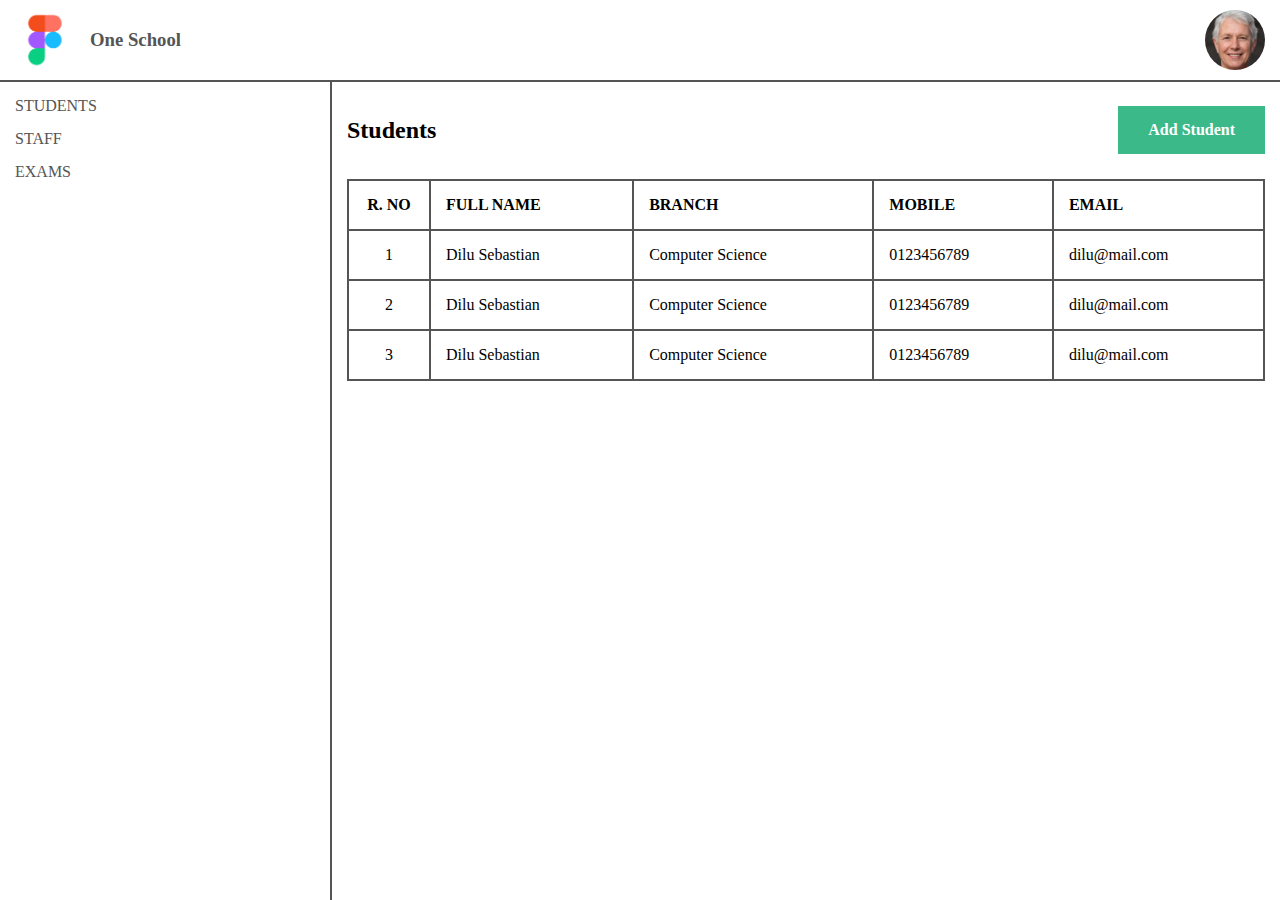
==== Task5/index.html @ 1674e7c6 "added Task 5 initial part" ====
<!DOCTYPE html>
<html lang="en">
  <head>
    <meta charset="UTF-8" />
    <meta name="viewport" content="width=device-width, initial-scale=1.0" />
    <link rel="stylesheet" href="css/style.css" />
    <title>Task-5</title>
  </head>
  <body>
    <div class="navbar">
      <div class="logo-container">
        <img src="images/logo.png" alt="logo" />
        <h3>One School</h3>
      </div>
      <div class="profile-container">
        <img src="images/profile.jpg" alt="profile" />
      </div>
    </div>
    <div class="container">
      <div class="sidebar">
        <nav>
          <a href="#">Students</a>
          <a href="#"> Staff</a>
          <a href="#"> Exams</a>
        </nav>
      </div>
      <div class="content">
        <div class="heading">
          <h2>Students</h2>
          <a href="#" class="link-btn">Add Student</a>
        </div>
        <div class="table-container">
          <table>
            <tr>
              <th>R. No</th>
              <th>Full Name</th>
              <th>Branch</th>
              <th>Mobile</th>
              <th>Email</th>
            </tr>
            <tr>
              <td>1</td>
              <td>Dilu Sebastian</td>
              <td>Computer Science</td>
              <td>0123456789</td>
              <td>dilu@mail.com</td>
            </tr>
            <tr>
              <td>2</td>
              <td>Dilu Sebastian</td>
              <td>Computer Science</td>
              <td>0123456789</td>
              <td>dilu@mail.com</td>
            </tr>
            <tr>
              <td>3</td>
              <td>Dilu Sebastian</td>
              <td>Computer Science</td>
              <td>0123456789</td>
              <td>dilu@mail.com</td>
            </tr>
          </table>
        </div>
      </div>
    </div>
  </body>
</html>
---- Task5/css/style.css ----
body {
  margin: 0 auto;
}
.navbar {
  height: 80px;
  border-bottom: 2px solid #555;
  display: flex;
  align-items: center;
  justify-content: space-between;
}
.logo-container,
.profile-container {
  width: auto;
  display: flex;
  align-items: center;
}
.logo-container h3 {
  display: inline-block;
  color: #555;
}
.logo-container img {
  padding: 0 15px 0 15px;
}
.profile-container {
  padding-right: 15px;
}
.profile-container img {
  border-radius: 50%;
}
.navbar img {
  height: 60px;
}
.container {
  width: calc(100vw);
  height: calc(100vh - 82px);
  overflow: hidden;
}
.sidebar {
  width: 300px;
  border-right: 2px solid #555;
  height: 100%;
  padding: 15px;
}
.sidebar > nav {
  display: flex;
  flex-direction: column;
}
nav a {
  padding-bottom: 15px;
  color: #555;
  text-decoration: none;
  text-transform: uppercase;
}
.content,
.sidebar {
  float: left;
}
.content {
  height: 100%;
  width: calc(100% - 362px);
  padding: 15px;
}
.heading {
  display: flex;
  align-items: center;
  justify-content: space-between;
  margin: 0;
}
.heading h2 {
  display: inline-block;
}
.link-btn {
  background-color: #3cb989;
  color: white;
  font-weight: bold;
  text-decoration: none;
  padding: 15px 30px;
}
.table-container {
  overflow: auto;
}
table {
  width: 100%;
  margin-top: 15px;
}
table,
th,
td {
  border: 2px solid #555;
  border-collapse: collapse;
}
th {
  text-transform: uppercase;
  text-align: left;
}
th:first-child,
td:first-child {
  text-align: center;
  width: 50px;
}
td,
th {
  padding: 15px;
}
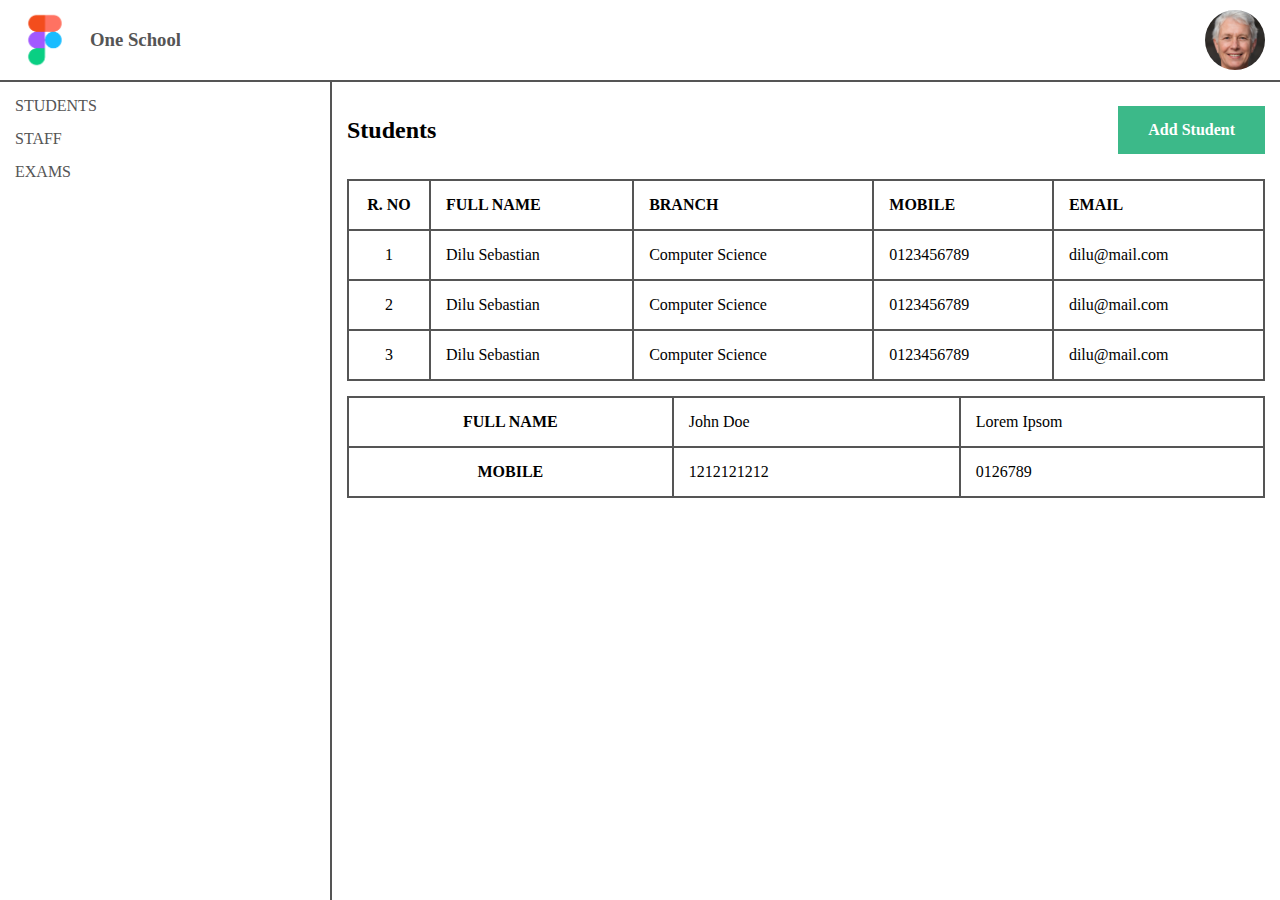
==== commit 501035d8: "stopped tutorial 36min" ====
--- a/Task5/index.html
+++ b/Task5/index.html
@@ -60,6 +60,18 @@
               <td>dilu@mail.com</td>
             </tr>
           </table>
+          <table class="list-table">
+            <tr>
+              <th>Full Name</th>
+              <td>John Doe</td>
+              <td>Lorem Ipsom</td>
+            </tr>
+            <tr>
+              <th>Mobile</th>
+              <td>1212121212</td>
+              <td>0126789</td>
+            </tr>
+          </table>
         </div>
       </div>
     </div>
--- a/Task5/css/style.css
+++ b/Task5/css/style.css
@@ -102,3 +102,7 @@
 th {
   padding: 15px;
 }
+.list-table th:first-child,
+td:first-child {
+  width: auto;
+}
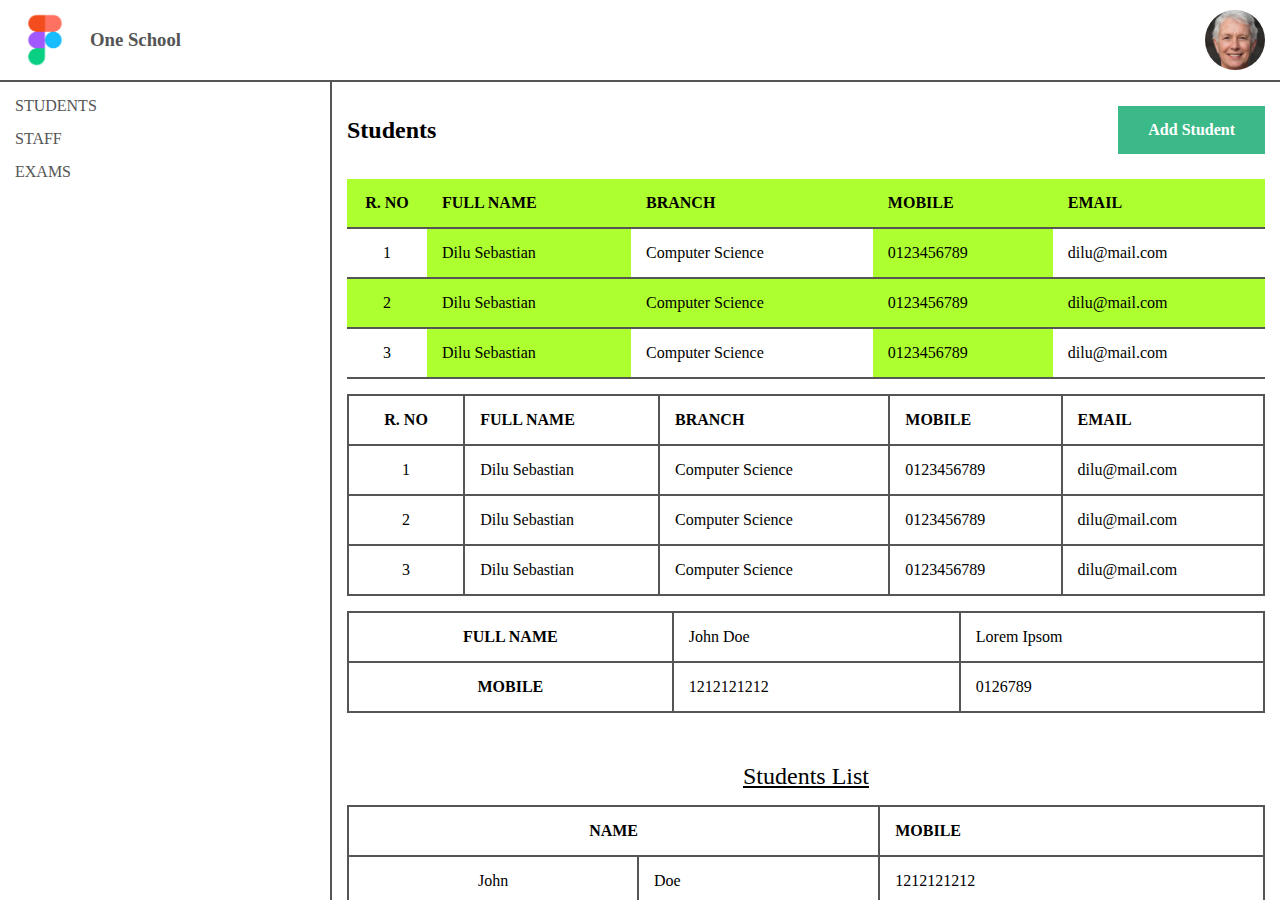
==== commit 57a41b07: "Table design html task 5 completed" ====
--- a/Task5/index.html
+++ b/Task5/index.html
@@ -30,7 +30,7 @@
           <a href="#" class="link-btn">Add Student</a>
         </div>
         <div class="table-container">
-          <table>
+          <table class="colored-table">
             <tr>
               <th>R. No</th>
               <th>Full Name</th>
@@ -60,7 +60,39 @@
               <td>dilu@mail.com</td>
             </tr>
           </table>
-          <table class="list-table">
+          <div class="table-container">
+            <table class="list-table">
+              <tr>
+                <th>R. No</th>
+                <th>Full Name</th>
+                <th>Branch</th>
+                <th>Mobile</th>
+                <th>Email</th>
+              </tr>
+              <tr>
+                <td>1</td>
+                <td>Dilu Sebastian</td>
+                <td>Computer Science</td>
+                <td>0123456789</td>
+                <td>dilu@mail.com</td>
+              </tr>
+              <tr>
+                <td>2</td>
+                <td>Dilu Sebastian</td>
+                <td>Computer Science</td>
+                <td>0123456789</td>
+                <td>dilu@mail.com</td>
+              </tr>
+              <tr>
+                <td>3</td>
+                <td>Dilu Sebastian</td>
+                <td>Computer Science</td>
+                <td>0123456789</td>
+                <td>dilu@mail.com</td>
+              </tr>
+            </table>
+          </div>
+          <table class="list-table" style="margin-bottom: 50px">
             <tr>
               <th>Full Name</th>
               <td>John Doe</td>
@@ -72,6 +104,38 @@
               <td>0126789</td>
             </tr>
           </table>
+          <table class="list-table">
+            <caption>
+              Students List
+            </caption>
+            <tr>
+              <th colspan="2">Name</th>
+              <th>Mobile</th>
+            </tr>
+            <tr>
+              <td>John</td>
+              <td>Doe</td>
+              <td>1212121212</td>
+            </tr>
+            <tr>
+              <td>Mathew</td>
+              <td>Hanai</td>
+              <td>0126789</td>
+            </tr>
+          </table>
+          <table class="list-table">
+            <tr>
+              <th>Name</th>
+              <td>Jill</td>
+            </tr>
+            <tr>
+              <th rowspan="2">Phone</th>
+              <td>12121-21212</td>
+            </tr>
+            <tr>
+              <td>12121-21212</td>
+            </tr>
+          </table>
         </div>
       </div>
     </div>
--- a/Task5/css/style.css
+++ b/Task5/css/style.css
@@ -58,7 +58,8 @@
 .content {
   height: 100%;
   width: calc(100% - 362px);
-  padding: 15px;
+  padding: 15px 15px 50px 15px;
+  overflow-y: auto;
 }
 .heading {
   display: flex;
@@ -83,11 +84,17 @@
   width: 100%;
   margin-top: 15px;
 }
-table,
-th,
-td {
+table.list-table,
+.list-table th,
+.list-table td {
   border: 2px solid #555;
   border-collapse: collapse;
+}
+table.colored-table {
+  border-collapse: collapse;
+}
+.colored-table tr {
+  border-bottom: 2px solid #555;
 }
 th {
   text-transform: uppercase;
@@ -106,3 +113,27 @@
 td:first-child {
   width: auto;
 }
+
+caption {
+  padding-bottom: 15px;
+  font-size: 24px;
+  text-decoration: underline;
+}
+.colored-table tr:nth-child(odd),
+.colored-table td:nth-child(even),
+.colored-table th:nth-child(even) {
+  background-color: greenyellow;
+}
+.list-table tr:hover {
+  background-color: yellow;
+  cursor: pointer;
+}
+@media only screen and (max-width: 767px) {
+  .sidebar {
+    display: none;
+  }
+  .content {
+    width: calc(100% - 30px);
+    overflow-x: auto;
+  }
+}
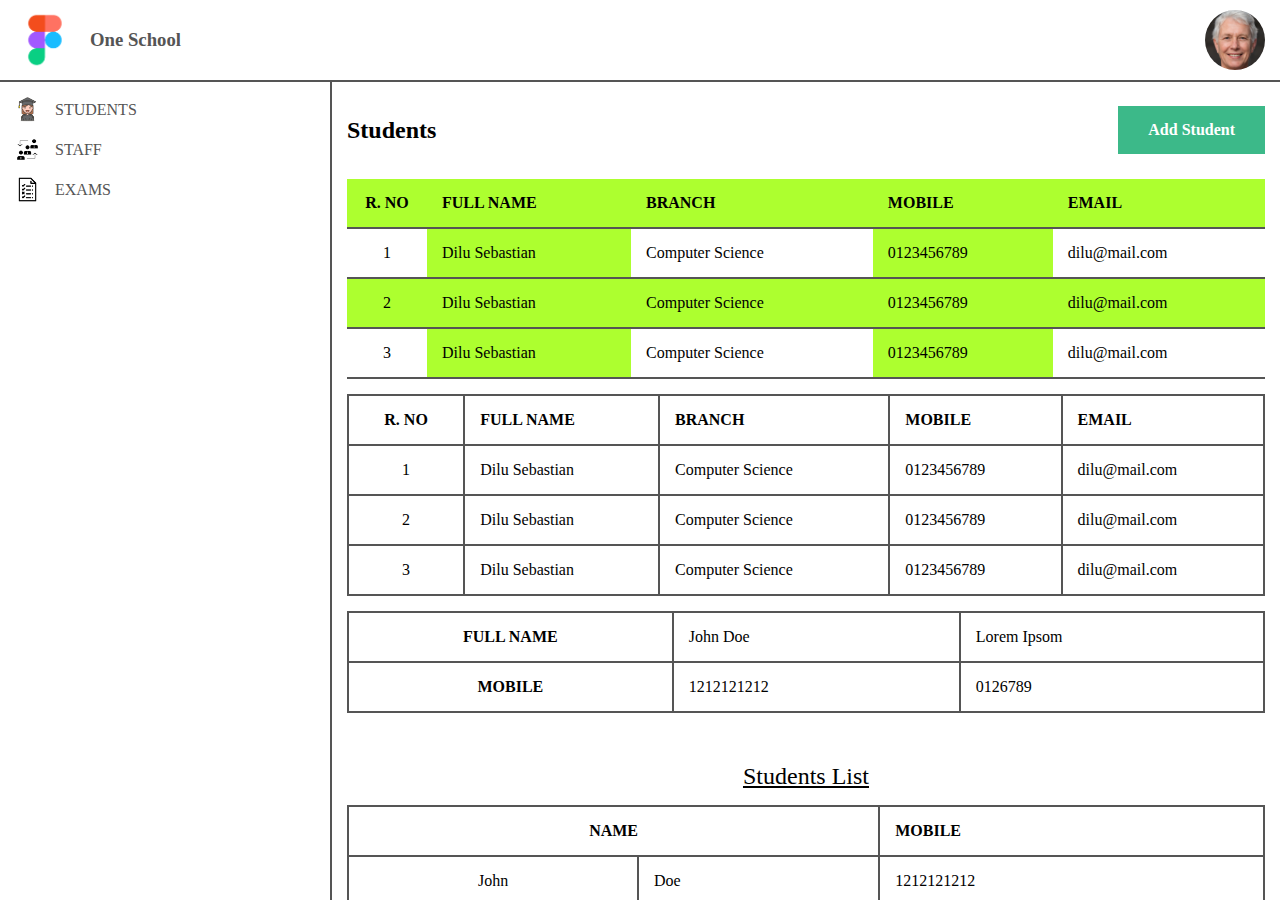
==== commit 5ac6c9b3: "fav icon and icons added" ====
--- a/Task5/index.html
+++ b/Task5/index.html
@@ -4,6 +4,27 @@
     <meta charset="UTF-8" />
     <meta name="viewport" content="width=device-width, initial-scale=1.0" />
     <link rel="stylesheet" href="css/style.css" />
+    <link
+      rel="apple-touch-icon"
+      sizes="180x180"
+      href="images/apple-touch-icon.png"
+    />
+    <link
+      rel="icon"
+      type="image/png"
+      sizes="32x32"
+      href="images/favicon-32x32.png"
+    />
+    <link
+      rel="icon"
+      type="image/png"
+      sizes="16x16"
+      href="images/favicon-16x16.png"
+    />
+    <link rel="manifest" href="images/site.webmanifest" />
+    <link rel="mask-icon" href="images/safari-pinned-tab.svg" color="#5bbad5" />
+    <meta name="msapplication-TileColor" content="#da532c" />
+    <meta name="theme-color" content="#ffffff" />
     <title>Task-5</title>
   </head>
   <body>
@@ -19,9 +40,18 @@
     <div class="container">
       <div class="sidebar">
         <nav>
-          <a href="#">Students</a>
-          <a href="#"> Staff</a>
-          <a href="#"> Exams</a>
+          <a href="#" class="flex">
+            <img src="images/student.png" alt="profile" />
+            Students
+          </a>
+          <a href="#" class="flex">
+            <img src="images/staff.png" alt="profile" />
+            Staff
+          </a>
+          <a href="#" class="flex">
+            <img src="images/exam.png" alt="profile" />
+            Exams
+          </a>
         </nav>
       </div>
       <div class="content">
--- a/Task5/css/style.css
+++ b/Task5/css/style.css
@@ -137,3 +137,11 @@
     overflow-x: auto;
   }
 }
+.flex {
+  display: flex;
+  align-items: center;
+}
+nav img {
+  height: 25px;
+  margin-right: 15px;
+}
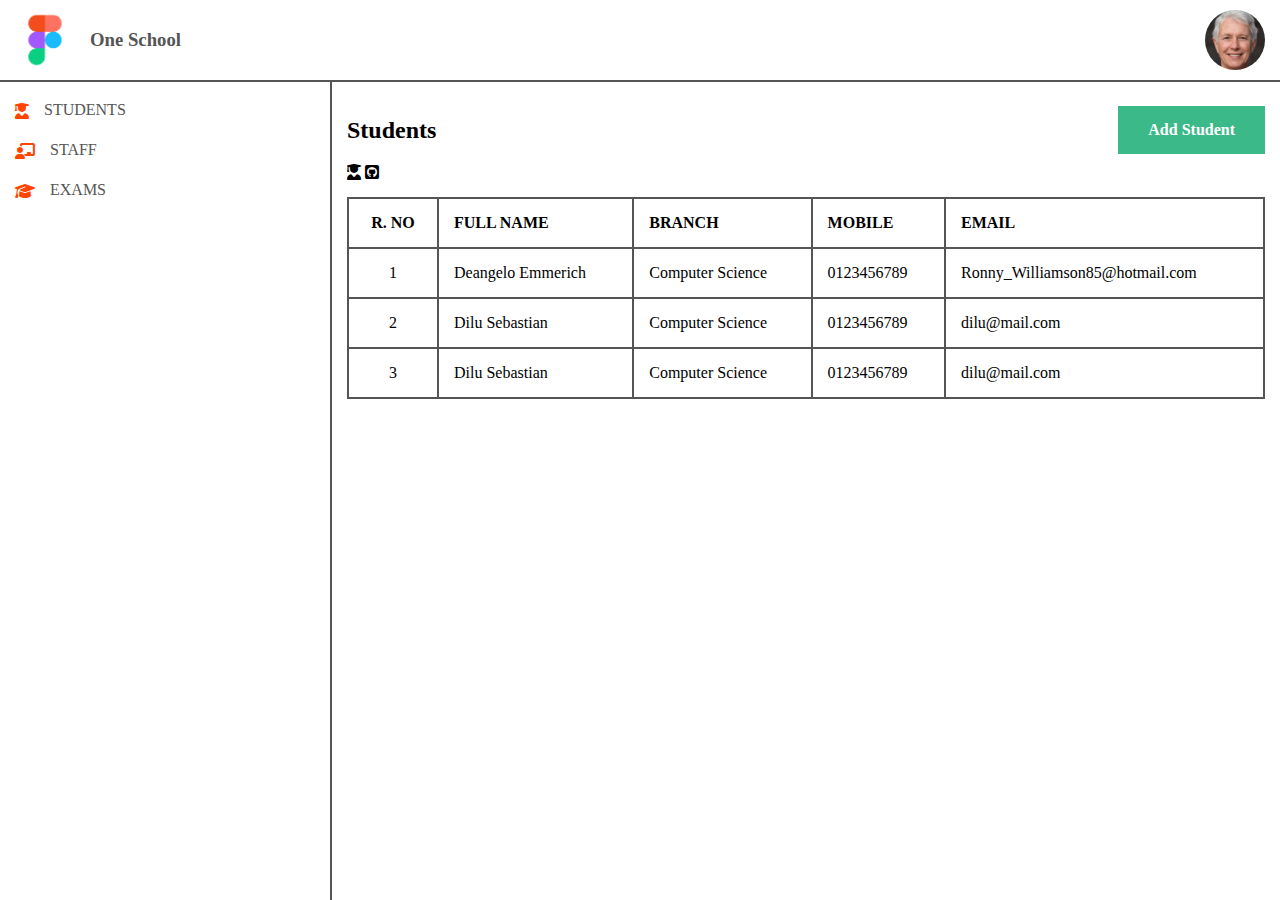
==== commit f78d3ea1: "font awesom folder and related code changes added" ====
--- a/Task5/index.html
+++ b/Task5/index.html
@@ -26,6 +26,9 @@
     <meta name="msapplication-TileColor" content="#da532c" />
     <meta name="theme-color" content="#ffffff" />
     <title>Task-5</title>
+    <link href="assets/fontawesome/css/fontawesome.css" rel="stylesheet" />
+    <link href="assets/fontawesome/css/brands.css" rel="stylesheet" />
+    <link href="assets/fontawesome/css/solid.css" rel="stylesheet" />
   </head>
   <body>
     <div class="navbar">
@@ -41,15 +44,18 @@
       <div class="sidebar">
         <nav>
           <a href="#" class="flex">
-            <img src="images/student.png" alt="profile" />
+            <!-- <img src="images/student.png" alt="profile" /> -->
+            <i class="fa-duotone fa-solid fa-user-graduate"></i>
             Students
           </a>
           <a href="#" class="flex">
-            <img src="images/staff.png" alt="profile" />
+            <!-- <img src="images/staff.png" alt="profile" /> -->
+            <i class="fa-duotone fa-solid fa-chalkboard-user"></i>
             Staff
           </a>
           <a href="#" class="flex">
-            <img src="images/exam.png" alt="profile" />
+            <!-- <img src="images/exam.png" alt="profile" /> -->
+            <i class="fa-duotone fa-solid fa-graduation-cap"></i>
             Exams
           </a>
         </nav>
@@ -60,7 +66,13 @@
           <a href="#" class="link-btn">Add Student</a>
         </div>
         <div class="table-container">
-          <table class="colored-table">
+          <div>
+            <i class="fa-duotone fa-solid fa-user-graduate"></i>
+            <!-- uses solid style -->
+            <i class="fa-brands fa-github-square"></i>
+            <!-- uses brand style -->
+          </div>
+          <!-- <table class="colored-table">
             <tr>
               <th>R. No</th>
               <th>Full Name</th>
@@ -89,7 +101,7 @@
               <td>0123456789</td>
               <td>dilu@mail.com</td>
             </tr>
-          </table>
+          </table> -->
           <div class="table-container">
             <table class="list-table">
               <tr>
@@ -101,10 +113,10 @@
               </tr>
               <tr>
                 <td>1</td>
-                <td>Dilu Sebastian</td>
+                <td>Deangelo Emmerich</td>
                 <td>Computer Science</td>
                 <td>0123456789</td>
-                <td>dilu@mail.com</td>
+                <td>Ronny_Williamson85@hotmail.com</td>
               </tr>
               <tr>
                 <td>2</td>
@@ -122,7 +134,7 @@
               </tr>
             </table>
           </div>
-          <table class="list-table" style="margin-bottom: 50px">
+          <!-- <table class="list-table" style="margin-bottom: 50px">
             <tr>
               <th>Full Name</th>
               <td>John Doe</td>
@@ -165,7 +177,7 @@
             <tr>
               <td>12121-21212</td>
             </tr>
-          </table>
+          </table> -->
         </div>
       </div>
     </div>
--- a/Task5/css/style.css
+++ b/Task5/css/style.css
@@ -141,7 +141,13 @@
   display: flex;
   align-items: center;
 }
-nav img {
+nav img,
+nav i {
   height: 25px;
   margin-right: 15px;
 }
+nav i {
+  vertical-align: middle;
+  line-height: 28px !important;
+  color: orangered;
+}
--- a/Task5/assets/fontawesome/css/brands.css
+++ b/Task5/assets/fontawesome/css/brands.css
@@ -0,0 +1,1600 @@
+/*!
+ * Font Awesome Free 6.6.0 by @fontawesome - https://fontawesome.com
+ * License - https://fontawesome.com/license/free (Icons: CC BY 4.0, Fonts: SIL OFL 1.1, Code: MIT License)
+ * Copyright 2024 Fonticons, Inc.
+ */
+:root, :host {
+  --fa-style-family-brands: 'Font Awesome 6 Brands';
+  --fa-font-brands: normal 400 1em/1 'Font Awesome 6 Brands'; }
+
+@font-face {
+  font-family: 'Font Awesome 6 Brands';
+  font-style: normal;
+  font-weight: 400;
+  font-display: block;
+  src: url("../webfonts/fa-brands-400.woff2") format("woff2"), url("../webfonts/fa-brands-400.ttf") format("truetype"); }
+
+.fab,
+.fa-brands {
+  font-weight: 400; }
+
+.fa-monero:before {
+  content: "\f3d0"; }
+
+.fa-hooli:before {
+  content: "\f427"; }
+
+.fa-yelp:before {
+  content: "\f1e9"; }
+
+.fa-cc-visa:before {
+  content: "\f1f0"; }
+
+.fa-lastfm:before {
+  content: "\f202"; }
+
+.fa-shopware:before {
+  content: "\f5b5"; }
+
+.fa-creative-commons-nc:before {
+  content: "\f4e8"; }
+
+.fa-aws:before {
+  content: "\f375"; }
+
+.fa-redhat:before {
+  content: "\f7bc"; }
+
+.fa-yoast:before {
+  content: "\f2b1"; }
+
+.fa-cloudflare:before {
+  content: "\e07d"; }
+
+.fa-ups:before {
+  content: "\f7e0"; }
+
+.fa-pixiv:before {
+  content: "\e640"; }
+
+.fa-wpexplorer:before {
+  content: "\f2de"; }
+
+.fa-dyalog:before {
+  content: "\f399"; }
+
+.fa-bity:before {
+  content: "\f37a"; }
+
+.fa-stackpath:before {
+  content: "\f842"; }
+
+.fa-buysellads:before {
+  content: "\f20d"; }
+
+.fa-first-order:before {
+  content: "\f2b0"; }
+
+.fa-modx:before {
+  content: "\f285"; }
+
+.fa-guilded:before {
+  content: "\e07e"; }
+
+.fa-vnv:before {
+  content: "\f40b"; }
+
+.fa-square-js:before {
+  content: "\f3b9"; }
+
+.fa-js-square:before {
+  content: "\f3b9"; }
+
+.fa-microsoft:before {
+  content: "\f3ca"; }
+
+.fa-qq:before {
+  content: "\f1d6"; }
+
+.fa-orcid:before {
+  content: "\f8d2"; }
+
+.fa-java:before {
+  content: "\f4e4"; }
+
+.fa-invision:before {
+  content: "\f7b0"; }
+
+.fa-creative-commons-pd-alt:before {
+  content: "\f4ed"; }
+
+.fa-centercode:before {
+  content: "\f380"; }
+
+.fa-glide-g:before {
+  content: "\f2a6"; }
+
+.fa-drupal:before {
+  content: "\f1a9"; }
+
+.fa-jxl:before {
+  content: "\e67b"; }
+
+.fa-dart-lang:before {
+  content: "\e693"; }
+
+.fa-hire-a-helper:before {
+  content: "\f3b0"; }
+
+.fa-creative-commons-by:before {
+  content: "\f4e7"; }
+
+.fa-unity:before {
+  content: "\e049"; }
+
+.fa-whmcs:before {
+  content: "\f40d"; }
+
+.fa-rocketchat:before {
+  content: "\f3e8"; }
+
+.fa-vk:before {
+  content: "\f189"; }
+
+.fa-untappd:before {
+  content: "\f405"; }
+
+.fa-mailchimp:before {
+  content: "\f59e"; }
+
+.fa-css3-alt:before {
+  content: "\f38b"; }
+
+.fa-square-reddit:before {
+  content: "\f1a2"; }
+
+.fa-reddit-square:before {
+  content: "\f1a2"; }
+
+.fa-vimeo-v:before {
+  content: "\f27d"; }
+
+.fa-contao:before {
+  content: "\f26d"; }
+
+.fa-square-font-awesome:before {
+  content: "\e5ad"; }
+
+.fa-deskpro:before {
+  content: "\f38f"; }
+
+.fa-brave:before {
+  content: "\e63c"; }
+
+.fa-sistrix:before {
+  content: "\f3ee"; }
+
+.fa-square-instagram:before {
+  content: "\e055"; }
+
+.fa-instagram-square:before {
+  content: "\e055"; }
+
+.fa-battle-net:before {
+  content: "\f835"; }
+
+.fa-the-red-yeti:before {
+  content: "\f69d"; }
+
+.fa-square-hacker-news:before {
+  content: "\f3af"; }
+
+.fa-hacker-news-square:before {
+  content: "\f3af"; }
+
+.fa-edge:before {
+  content: "\f282"; }
+
+.fa-threads:before {
+  content: "\e618"; }
+
+.fa-napster:before {
+  content: "\f3d2"; }
+
+.fa-square-snapchat:before {
+  content: "\f2ad"; }
+
+.fa-snapchat-square:before {
+  content: "\f2ad"; }
+
+.fa-google-plus-g:before {
+  content: "\f0d5"; }
+
+.fa-artstation:before {
+  content: "\f77a"; }
+
+.fa-markdown:before {
+  content: "\f60f"; }
+
+.fa-sourcetree:before {
+  content: "\f7d3"; }
+
+.fa-google-plus:before {
+  content: "\f2b3"; }
+
+.fa-diaspora:before {
+  content: "\f791"; }
+
+.fa-foursquare:before {
+  content: "\f180"; }
+
+.fa-stack-overflow:before {
+  content: "\f16c"; }
+
+.fa-github-alt:before {
+  content: "\f113"; }
+
+.fa-phoenix-squadron:before {
+  content: "\f511"; }
+
+.fa-pagelines:before {
+  content: "\f18c"; }
+
+.fa-algolia:before {
+  content: "\f36c"; }
+
+.fa-red-river:before {
+  content: "\f3e3"; }
+
+.fa-creative-commons-sa:before {
+  content: "\f4ef"; }
+
+.fa-safari:before {
+  content: "\f267"; }
+
+.fa-google:before {
+  content: "\f1a0"; }
+
+.fa-square-font-awesome-stroke:before {
+  content: "\f35c"; }
+
+.fa-font-awesome-alt:before {
+  content: "\f35c"; }
+
+.fa-atlassian:before {
+  content: "\f77b"; }
+
+.fa-linkedin-in:before {
+  content: "\f0e1"; }
+
+.fa-digital-ocean:before {
+  content: "\f391"; }
+
+.fa-nimblr:before {
+  content: "\f5a8"; }
+
+.fa-chromecast:before {
+  content: "\f838"; }
+
+.fa-evernote:before {
+  content: "\f839"; }
+
+.fa-hacker-news:before {
+  content: "\f1d4"; }
+
+.fa-creative-commons-sampling:before {
+  content: "\f4f0"; }
+
+.fa-adversal:before {
+  content: "\f36a"; }
+
+.fa-creative-commons:before {
+  content: "\f25e"; }
+
+.fa-watchman-monitoring:before {
+  content: "\e087"; }
+
+.fa-fonticons:before {
+  content: "\f280"; }
+
+.fa-weixin:before {
+  content: "\f1d7"; }
+
+.fa-shirtsinbulk:before {
+  content: "\f214"; }
+
+.fa-codepen:before {
+  content: "\f1cb"; }
+
+.fa-git-alt:before {
+  content: "\f841"; }
+
+.fa-lyft:before {
+  content: "\f3c3"; }
+
+.fa-rev:before {
+  content: "\f5b2"; }
+
+.fa-windows:before {
+  content: "\f17a"; }
+
+.fa-wizards-of-the-coast:before {
+  content: "\f730"; }
+
+.fa-square-viadeo:before {
+  content: "\f2aa"; }
+
+.fa-viadeo-square:before {
+  content: "\f2aa"; }
+
+.fa-meetup:before {
+  content: "\f2e0"; }
+
+.fa-centos:before {
+  content: "\f789"; }
+
+.fa-adn:before {
+  content: "\f170"; }
+
+.fa-cloudsmith:before {
+  content: "\f384"; }
+
+.fa-opensuse:before {
+  content: "\e62b"; }
+
+.fa-pied-piper-alt:before {
+  content: "\f1a8"; }
+
+.fa-square-dribbble:before {
+  content: "\f397"; }
+
+.fa-dribbble-square:before {
+  content: "\f397"; }
+
+.fa-codiepie:before {
+  content: "\f284"; }
+
+.fa-node:before {
+  content: "\f419"; }
+
+.fa-mix:before {
+  content: "\f3cb"; }
+
+.fa-steam:before {
+  content: "\f1b6"; }
+
+.fa-cc-apple-pay:before {
+  content: "\f416"; }
+
+.fa-scribd:before {
+  content: "\f28a"; }
+
+.fa-debian:before {
+  content: "\e60b"; }
+
+.fa-openid:before {
+  content: "\f19b"; }
+
+.fa-instalod:before {
+  content: "\e081"; }
+
+.fa-expeditedssl:before {
+  content: "\f23e"; }
+
+.fa-sellcast:before {
+  content: "\f2da"; }
+
+.fa-square-twitter:before {
+  content: "\f081"; }
+
+.fa-twitter-square:before {
+  content: "\f081"; }
+
+.fa-r-project:before {
+  content: "\f4f7"; }
+
+.fa-delicious:before {
+  content: "\f1a5"; }
+
+.fa-freebsd:before {
+  content: "\f3a4"; }
+
+.fa-vuejs:before {
+  content: "\f41f"; }
+
+.fa-accusoft:before {
+  content: "\f369"; }
+
+.fa-ioxhost:before {
+  content: "\f208"; }
+
+.fa-fonticons-fi:before {
+  content: "\f3a2"; }
+
+.fa-app-store:before {
+  content: "\f36f"; }
+
+.fa-cc-mastercard:before {
+  content: "\f1f1"; }
+
+.fa-itunes-note:before {
+  content: "\f3b5"; }
+
+.fa-golang:before {
+  content: "\e40f"; }
+
+.fa-kickstarter:before {
+  content: "\f3bb"; }
+
+.fa-square-kickstarter:before {
+  content: "\f3bb"; }
+
+.fa-grav:before {
+  content: "\f2d6"; }
+
+.fa-weibo:before {
+  content: "\f18a"; }
+
+.fa-uncharted:before {
+  content: "\e084"; }
+
+.fa-firstdraft:before {
+  content: "\f3a1"; }
+
+.fa-square-youtube:before {
+  content: "\f431"; }
+
+.fa-youtube-square:before {
+  content: "\f431"; }
+
+.fa-wikipedia-w:before {
+  content: "\f266"; }
+
+.fa-wpressr:before {
+  content: "\f3e4"; }
+
+.fa-rendact:before {
+  content: "\f3e4"; }
+
+.fa-angellist:before {
+  content: "\f209"; }
+
+.fa-galactic-republic:before {
+  content: "\f50c"; }
+
+.fa-nfc-directional:before {
+  content: "\e530"; }
+
+.fa-skype:before {
+  content: "\f17e"; }
+
+.fa-joget:before {
+  content: "\f3b7"; }
+
+.fa-fedora:before {
+  content: "\f798"; }
+
+.fa-stripe-s:before {
+  content: "\f42a"; }
+
+.fa-meta:before {
+  content: "\e49b"; }
+
+.fa-laravel:before {
+  content: "\f3bd"; }
+
+.fa-hotjar:before {
+  content: "\f3b1"; }
+
+.fa-bluetooth-b:before {
+  content: "\f294"; }
+
+.fa-square-letterboxd:before {
+  content: "\e62e"; }
+
+.fa-sticker-mule:before {
+  content: "\f3f7"; }
+
+.fa-creative-commons-zero:before {
+  content: "\f4f3"; }
+
+.fa-hips:before {
+  content: "\f452"; }
+
+.fa-behance:before {
+  content: "\f1b4"; }
+
+.fa-reddit:before {
+  content: "\f1a1"; }
+
+.fa-discord:before {
+  content: "\f392"; }
+
+.fa-chrome:before {
+  content: "\f268"; }
+
+.fa-app-store-ios:before {
+  content: "\f370"; }
+
+.fa-cc-discover:before {
+  content: "\f1f2"; }
+
+.fa-wpbeginner:before {
+  content: "\f297"; }
+
+.fa-confluence:before {
+  content: "\f78d"; }
+
+.fa-shoelace:before {
+  content: "\e60c"; }
+
+.fa-mdb:before {
+  content: "\f8ca"; }
+
+.fa-dochub:before {
+  content: "\f394"; }
+
+.fa-accessible-icon:before {
+  content: "\f368"; }
+
+.fa-ebay:before {
+  content: "\f4f4"; }
+
+.fa-amazon:before {
+  content: "\f270"; }
+
+.fa-unsplash:before {
+  content: "\e07c"; }
+
+.fa-yarn:before {
+  content: "\f7e3"; }
+
+.fa-square-steam:before {
+  content: "\f1b7"; }
+
+.fa-steam-square:before {
+  content: "\f1b7"; }
+
+.fa-500px:before {
+  content: "\f26e"; }
+
+.fa-square-vimeo:before {
+  content: "\f194"; }
+
+.fa-vimeo-square:before {
+  content: "\f194"; }
+
+.fa-asymmetrik:before {
+  content: "\f372"; }
+
+.fa-font-awesome:before {
+  content: "\f2b4"; }
+
+.fa-font-awesome-flag:before {
+  content: "\f2b4"; }
+
+.fa-font-awesome-logo-full:before {
+  content: "\f2b4"; }
+
+.fa-gratipay:before {
+  content: "\f184"; }
+
+.fa-apple:before {
+  content: "\f179"; }
+
+.fa-hive:before {
+  content: "\e07f"; }
+
+.fa-gitkraken:before {
+  content: "\f3a6"; }
+
+.fa-keybase:before {
+  content: "\f4f5"; }
+
+.fa-apple-pay:before {
+  content: "\f415"; }
+
+.fa-padlet:before {
+  content: "\e4a0"; }
+
+.fa-amazon-pay:before {
+  content: "\f42c"; }
+
+.fa-square-github:before {
+  content: "\f092"; }
+
+.fa-github-square:before {
+  content: "\f092"; }
+
+.fa-stumbleupon:before {
+  content: "\f1a4"; }
+
+.fa-fedex:before {
+  content: "\f797"; }
+
+.fa-phoenix-framework:before {
+  content: "\f3dc"; }
+
+.fa-shopify:before {
+  content: "\e057"; }
+
+.fa-neos:before {
+  content: "\f612"; }
+
+.fa-square-threads:before {
+  content: "\e619"; }
+
+.fa-hackerrank:before {
+  content: "\f5f7"; }
+
+.fa-researchgate:before {
+  content: "\f4f8"; }
+
+.fa-swift:before {
+  content: "\f8e1"; }
+
+.fa-angular:before {
+  content: "\f420"; }
+
+.fa-speakap:before {
+  content: "\f3f3"; }
+
+.fa-angrycreative:before {
+  content: "\f36e"; }
+
+.fa-y-combinator:before {
+  content: "\f23b"; }
+
+.fa-empire:before {
+  content: "\f1d1"; }
+
+.fa-envira:before {
+  content: "\f299"; }
+
+.fa-google-scholar:before {
+  content: "\e63b"; }
+
+.fa-square-gitlab:before {
+  content: "\e5ae"; }
+
+.fa-gitlab-square:before {
+  content: "\e5ae"; }
+
+.fa-studiovinari:before {
+  content: "\f3f8"; }
+
+.fa-pied-piper:before {
+  content: "\f2ae"; }
+
+.fa-wordpress:before {
+  content: "\f19a"; }
+
+.fa-product-hunt:before {
+  content: "\f288"; }
+
+.fa-firefox:before {
+  content: "\f269"; }
+
+.fa-linode:before {
+  content: "\f2b8"; }
+
+.fa-goodreads:before {
+  content: "\f3a8"; }
+
+.fa-square-odnoklassniki:before {
+  content: "\f264"; }
+
+.fa-odnoklassniki-square:before {
+  content: "\f264"; }
+
+.fa-jsfiddle:before {
+  content: "\f1cc"; }
+
+.fa-sith:before {
+  content: "\f512"; }
+
+.fa-themeisle:before {
+  content: "\f2b2"; }
+
+.fa-page4:before {
+  content: "\f3d7"; }
+
+.fa-hashnode:before {
+  content: "\e499"; }
+
+.fa-react:before {
+  content: "\f41b"; }
+
+.fa-cc-paypal:before {
+  content: "\f1f4"; }
+
+.fa-squarespace:before {
+  content: "\f5be"; }
+
+.fa-cc-stripe:before {
+  content: "\f1f5"; }
+
+.fa-creative-commons-share:before {
+  content: "\f4f2"; }
+
+.fa-bitcoin:before {
+  content: "\f379"; }
+
+.fa-keycdn:before {
+  content: "\f3ba"; }
+
+.fa-opera:before {
+  content: "\f26a"; }
+
+.fa-itch-io:before {
+  content: "\f83a"; }
+
+.fa-umbraco:before {
+  content: "\f8e8"; }
+
+.fa-galactic-senate:before {
+  content: "\f50d"; }
+
+.fa-ubuntu:before {
+  content: "\f7df"; }
+
+.fa-draft2digital:before {
+  content: "\f396"; }
+
+.fa-stripe:before {
+  content: "\f429"; }
+
+.fa-houzz:before {
+  content: "\f27c"; }
+
+.fa-gg:before {
+  content: "\f260"; }
+
+.fa-dhl:before {
+  content: "\f790"; }
+
+.fa-square-pinterest:before {
+  content: "\f0d3"; }
+
+.fa-pinterest-square:before {
+  content: "\f0d3"; }
+
+.fa-xing:before {
+  content: "\f168"; }
+
+.fa-blackberry:before {
+  content: "\f37b"; }
+
+.fa-creative-commons-pd:before {
+  content: "\f4ec"; }
+
+.fa-playstation:before {
+  content: "\f3df"; }
+
+.fa-quinscape:before {
+  content: "\f459"; }
+
+.fa-less:before {
+  content: "\f41d"; }
+
+.fa-blogger-b:before {
+  content: "\f37d"; }
+
+.fa-opencart:before {
+  content: "\f23d"; }
+
+.fa-vine:before {
+  content: "\f1ca"; }
+
+.fa-signal-messenger:before {
+  content: "\e663"; }
+
+.fa-paypal:before {
+  content: "\f1ed"; }
+
+.fa-gitlab:before {
+  content: "\f296"; }
+
+.fa-typo3:before {
+  content: "\f42b"; }
+
+.fa-reddit-alien:before {
+  content: "\f281"; }
+
+.fa-yahoo:before {
+  content: "\f19e"; }
+
+.fa-dailymotion:before {
+  content: "\e052"; }
+
+.fa-affiliatetheme:before {
+  content: "\f36b"; }
+
+.fa-pied-piper-pp:before {
+  content: "\f1a7"; }
+
+.fa-bootstrap:before {
+  content: "\f836"; }
+
+.fa-odnoklassniki:before {
+  content: "\f263"; }
+
+.fa-nfc-symbol:before {
+  content: "\e531"; }
+
+.fa-mintbit:before {
+  content: "\e62f"; }
+
+.fa-ethereum:before {
+  content: "\f42e"; }
+
+.fa-speaker-deck:before {
+  content: "\f83c"; }
+
+.fa-creative-commons-nc-eu:before {
+  content: "\f4e9"; }
+
+.fa-patreon:before {
+  content: "\f3d9"; }
+
+.fa-avianex:before {
+  content: "\f374"; }
+
+.fa-ello:before {
+  content: "\f5f1"; }
+
+.fa-gofore:before {
+  content: "\f3a7"; }
+
+.fa-bimobject:before {
+  content: "\f378"; }
+
+.fa-brave-reverse:before {
+  content: "\e63d"; }
+
+.fa-facebook-f:before {
+  content: "\f39e"; }
+
+.fa-square-google-plus:before {
+  content: "\f0d4"; }
+
+.fa-google-plus-square:before {
+  content: "\f0d4"; }
+
+.fa-web-awesome:before {
+  content: "\e682"; }
+
+.fa-mandalorian:before {
+  content: "\f50f"; }
+
+.fa-first-order-alt:before {
+  content: "\f50a"; }
+
+.fa-osi:before {
+  content: "\f41a"; }
+
+.fa-google-wallet:before {
+  content: "\f1ee"; }
+
+.fa-d-and-d-beyond:before {
+  content: "\f6ca"; }
+
+.fa-periscope:before {
+  content: "\f3da"; }
+
+.fa-fulcrum:before {
+  content: "\f50b"; }
+
+.fa-cloudscale:before {
+  content: "\f383"; }
+
+.fa-forumbee:before {
+  content: "\f211"; }
+
+.fa-mizuni:before {
+  content: "\f3cc"; }
+
+.fa-schlix:before {
+  content: "\f3ea"; }
+
+.fa-square-xing:before {
+  content: "\f169"; }
+
+.fa-xing-square:before {
+  content: "\f169"; }
+
+.fa-bandcamp:before {
+  content: "\f2d5"; }
+
+.fa-wpforms:before {
+  content: "\f298"; }
+
+.fa-cloudversify:before {
+  content: "\f385"; }
+
+.fa-usps:before {
+  content: "\f7e1"; }
+
+.fa-megaport:before {
+  content: "\f5a3"; }
+
+.fa-magento:before {
+  content: "\f3c4"; }
+
+.fa-spotify:before {
+  content: "\f1bc"; }
+
+.fa-optin-monster:before {
+  content: "\f23c"; }
+
+.fa-fly:before {
+  content: "\f417"; }
+
+.fa-aviato:before {
+  content: "\f421"; }
+
+.fa-itunes:before {
+  content: "\f3b4"; }
+
+.fa-cuttlefish:before {
+  content: "\f38c"; }
+
+.fa-blogger:before {
+  content: "\f37c"; }
+
+.fa-flickr:before {
+  content: "\f16e"; }
+
+.fa-viber:before {
+  content: "\f409"; }
+
+.fa-soundcloud:before {
+  content: "\f1be"; }
+
+.fa-digg:before {
+  content: "\f1a6"; }
+
+.fa-tencent-weibo:before {
+  content: "\f1d5"; }
+
+.fa-letterboxd:before {
+  content: "\e62d"; }
+
+.fa-symfony:before {
+  content: "\f83d"; }
+
+.fa-maxcdn:before {
+  content: "\f136"; }
+
+.fa-etsy:before {
+  content: "\f2d7"; }
+
+.fa-facebook-messenger:before {
+  content: "\f39f"; }
+
+.fa-audible:before {
+  content: "\f373"; }
+
+.fa-think-peaks:before {
+  content: "\f731"; }
+
+.fa-bilibili:before {
+  content: "\e3d9"; }
+
+.fa-erlang:before {
+  content: "\f39d"; }
+
+.fa-x-twitter:before {
+  content: "\e61b"; }
+
+.fa-cotton-bureau:before {
+  content: "\f89e"; }
+
+.fa-dashcube:before {
+  content: "\f210"; }
+
+.fa-42-group:before {
+  content: "\e080"; }
+
+.fa-innosoft:before {
+  content: "\e080"; }
+
+.fa-stack-exchange:before {
+  content: "\f18d"; }
+
+.fa-elementor:before {
+  content: "\f430"; }
+
+.fa-square-pied-piper:before {
+  content: "\e01e"; }
+
+.fa-pied-piper-square:before {
+  content: "\e01e"; }
+
+.fa-creative-commons-nd:before {
+  content: "\f4eb"; }
+
+.fa-palfed:before {
+  content: "\f3d8"; }
+
+.fa-superpowers:before {
+  content: "\f2dd"; }
+
+.fa-resolving:before {
+  content: "\f3e7"; }
+
+.fa-xbox:before {
+  content: "\f412"; }
+
+.fa-square-web-awesome-stroke:before {
+  content: "\e684"; }
+
+.fa-searchengin:before {
+  content: "\f3eb"; }
+
+.fa-tiktok:before {
+  content: "\e07b"; }
+
+.fa-square-facebook:before {
+  content: "\f082"; }
+
+.fa-facebook-square:before {
+  content: "\f082"; }
+
+.fa-renren:before {
+  content: "\f18b"; }
+
+.fa-linux:before {
+  content: "\f17c"; }
+
+.fa-glide:before {
+  content: "\f2a5"; }
+
+.fa-linkedin:before {
+  content: "\f08c"; }
+
+.fa-hubspot:before {
+  content: "\f3b2"; }
+
+.fa-deploydog:before {
+  content: "\f38e"; }
+
+.fa-twitch:before {
+  content: "\f1e8"; }
+
+.fa-flutter:before {
+  content: "\e694"; }
+
+.fa-ravelry:before {
+  content: "\f2d9"; }
+
+.fa-mixer:before {
+  content: "\e056"; }
+
+.fa-square-lastfm:before {
+  content: "\f203"; }
+
+.fa-lastfm-square:before {
+  content: "\f203"; }
+
+.fa-vimeo:before {
+  content: "\f40a"; }
+
+.fa-mendeley:before {
+  content: "\f7b3"; }
+
+.fa-uniregistry:before {
+  content: "\f404"; }
+
+.fa-figma:before {
+  content: "\f799"; }
+
+.fa-creative-commons-remix:before {
+  content: "\f4ee"; }
+
+.fa-cc-amazon-pay:before {
+  content: "\f42d"; }
+
+.fa-dropbox:before {
+  content: "\f16b"; }
+
+.fa-instagram:before {
+  content: "\f16d"; }
+
+.fa-cmplid:before {
+  content: "\e360"; }
+
+.fa-upwork:before {
+  content: "\e641"; }
+
+.fa-facebook:before {
+  content: "\f09a"; }
+
+.fa-gripfire:before {
+  content: "\f3ac"; }
+
+.fa-jedi-order:before {
+  content: "\f50e"; }
+
+.fa-uikit:before {
+  content: "\f403"; }
+
+.fa-fort-awesome-alt:before {
+  content: "\f3a3"; }
+
+.fa-phabricator:before {
+  content: "\f3db"; }
+
+.fa-ussunnah:before {
+  content: "\f407"; }
+
+.fa-earlybirds:before {
+  content: "\f39a"; }
+
+.fa-trade-federation:before {
+  content: "\f513"; }
+
+.fa-autoprefixer:before {
+  content: "\f41c"; }
+
+.fa-whatsapp:before {
+  content: "\f232"; }
+
+.fa-square-upwork:before {
+  content: "\e67c"; }
+
+.fa-slideshare:before {
+  content: "\f1e7"; }
+
+.fa-google-play:before {
+  content: "\f3ab"; }
+
+.fa-viadeo:before {
+  content: "\f2a9"; }
+
+.fa-line:before {
+  content: "\f3c0"; }
+
+.fa-google-drive:before {
+  content: "\f3aa"; }
+
+.fa-servicestack:before {
+  content: "\f3ec"; }
+
+.fa-simplybuilt:before {
+  content: "\f215"; }
+
+.fa-bitbucket:before {
+  content: "\f171"; }
+
+.fa-imdb:before {
+  content: "\f2d8"; }
+
+.fa-deezer:before {
+  content: "\e077"; }
+
+.fa-raspberry-pi:before {
+  content: "\f7bb"; }
+
+.fa-jira:before {
+  content: "\f7b1"; }
+
+.fa-docker:before {
+  content: "\f395"; }
+
+.fa-screenpal:before {
+  content: "\e570"; }
+
+.fa-bluetooth:before {
+  content: "\f293"; }
+
+.fa-gitter:before {
+  content: "\f426"; }
+
+.fa-d-and-d:before {
+  content: "\f38d"; }
+
+.fa-microblog:before {
+  content: "\e01a"; }
+
+.fa-cc-diners-club:before {
+  content: "\f24c"; }
+
+.fa-gg-circle:before {
+  content: "\f261"; }
+
+.fa-pied-piper-hat:before {
+  content: "\f4e5"; }
+
+.fa-kickstarter-k:before {
+  content: "\f3bc"; }
+
+.fa-yandex:before {
+  content: "\f413"; }
+
+.fa-readme:before {
+  content: "\f4d5"; }
+
+.fa-html5:before {
+  content: "\f13b"; }
+
+.fa-sellsy:before {
+  content: "\f213"; }
+
+.fa-square-web-awesome:before {
+  content: "\e683"; }
+
+.fa-sass:before {
+  content: "\f41e"; }
+
+.fa-wirsindhandwerk:before {
+  content: "\e2d0"; }
+
+.fa-wsh:before {
+  content: "\e2d0"; }
+
+.fa-buromobelexperte:before {
+  content: "\f37f"; }
+
+.fa-salesforce:before {
+  content: "\f83b"; }
+
+.fa-octopus-deploy:before {
+  content: "\e082"; }
+
+.fa-medapps:before {
+  content: "\f3c6"; }
+
+.fa-ns8:before {
+  content: "\f3d5"; }
+
+.fa-pinterest-p:before {
+  content: "\f231"; }
+
+.fa-apper:before {
+  content: "\f371"; }
+
+.fa-fort-awesome:before {
+  content: "\f286"; }
+
+.fa-waze:before {
+  content: "\f83f"; }
+
+.fa-bluesky:before {
+  content: "\e671"; }
+
+.fa-cc-jcb:before {
+  content: "\f24b"; }
+
+.fa-snapchat:before {
+  content: "\f2ab"; }
+
+.fa-snapchat-ghost:before {
+  content: "\f2ab"; }
+
+.fa-fantasy-flight-games:before {
+  content: "\f6dc"; }
+
+.fa-rust:before {
+  content: "\e07a"; }
+
+.fa-wix:before {
+  content: "\f5cf"; }
+
+.fa-square-behance:before {
+  content: "\f1b5"; }
+
+.fa-behance-square:before {
+  content: "\f1b5"; }
+
+.fa-supple:before {
+  content: "\f3f9"; }
+
+.fa-webflow:before {
+  content: "\e65c"; }
+
+.fa-rebel:before {
+  content: "\f1d0"; }
+
+.fa-css3:before {
+  content: "\f13c"; }
+
+.fa-staylinked:before {
+  content: "\f3f5"; }
+
+.fa-kaggle:before {
+  content: "\f5fa"; }
+
+.fa-space-awesome:before {
+  content: "\e5ac"; }
+
+.fa-deviantart:before {
+  content: "\f1bd"; }
+
+.fa-cpanel:before {
+  content: "\f388"; }
+
+.fa-goodreads-g:before {
+  content: "\f3a9"; }
+
+.fa-square-git:before {
+  content: "\f1d2"; }
+
+.fa-git-square:before {
+  content: "\f1d2"; }
+
+.fa-square-tumblr:before {
+  content: "\f174"; }
+
+.fa-tumblr-square:before {
+  content: "\f174"; }
+
+.fa-trello:before {
+  content: "\f181"; }
+
+.fa-creative-commons-nc-jp:before {
+  content: "\f4ea"; }
+
+.fa-get-pocket:before {
+  content: "\f265"; }
+
+.fa-perbyte:before {
+  content: "\e083"; }
+
+.fa-grunt:before {
+  content: "\f3ad"; }
+
+.fa-weebly:before {
+  content: "\f5cc"; }
+
+.fa-connectdevelop:before {
+  content: "\f20e"; }
+
+.fa-leanpub:before {
+  content: "\f212"; }
+
+.fa-black-tie:before {
+  content: "\f27e"; }
+
+.fa-themeco:before {
+  content: "\f5c6"; }
+
+.fa-python:before {
+  content: "\f3e2"; }
+
+.fa-android:before {
+  content: "\f17b"; }
+
+.fa-bots:before {
+  content: "\e340"; }
+
+.fa-free-code-camp:before {
+  content: "\f2c5"; }
+
+.fa-hornbill:before {
+  content: "\f592"; }
+
+.fa-js:before {
+  content: "\f3b8"; }
+
+.fa-ideal:before {
+  content: "\e013"; }
+
+.fa-git:before {
+  content: "\f1d3"; }
+
+.fa-dev:before {
+  content: "\f6cc"; }
+
+.fa-sketch:before {
+  content: "\f7c6"; }
+
+.fa-yandex-international:before {
+  content: "\f414"; }
+
+.fa-cc-amex:before {
+  content: "\f1f3"; }
+
+.fa-uber:before {
+  content: "\f402"; }
+
+.fa-github:before {
+  content: "\f09b"; }
+
+.fa-php:before {
+  content: "\f457"; }
+
+.fa-alipay:before {
+  content: "\f642"; }
+
+.fa-youtube:before {
+  content: "\f167"; }
+
+.fa-skyatlas:before {
+  content: "\f216"; }
+
+.fa-firefox-browser:before {
+  content: "\e007"; }
+
+.fa-replyd:before {
+  content: "\f3e6"; }
+
+.fa-suse:before {
+  content: "\f7d6"; }
+
+.fa-jenkins:before {
+  content: "\f3b6"; }
+
+.fa-twitter:before {
+  content: "\f099"; }
+
+.fa-rockrms:before {
+  content: "\f3e9"; }
+
+.fa-pinterest:before {
+  content: "\f0d2"; }
+
+.fa-buffer:before {
+  content: "\f837"; }
+
+.fa-npm:before {
+  content: "\f3d4"; }
+
+.fa-yammer:before {
+  content: "\f840"; }
+
+.fa-btc:before {
+  content: "\f15a"; }
+
+.fa-dribbble:before {
+  content: "\f17d"; }
+
+.fa-stumbleupon-circle:before {
+  content: "\f1a3"; }
+
+.fa-internet-explorer:before {
+  content: "\f26b"; }
+
+.fa-stubber:before {
+  content: "\e5c7"; }
+
+.fa-telegram:before {
+  content: "\f2c6"; }
+
+.fa-telegram-plane:before {
+  content: "\f2c6"; }
+
+.fa-old-republic:before {
+  content: "\f510"; }
+
+.fa-odysee:before {
+  content: "\e5c6"; }
+
+.fa-square-whatsapp:before {
+  content: "\f40c"; }
+
+.fa-whatsapp-square:before {
+  content: "\f40c"; }
+
+.fa-node-js:before {
+  content: "\f3d3"; }
+
+.fa-edge-legacy:before {
+  content: "\e078"; }
+
+.fa-slack:before {
+  content: "\f198"; }
+
+.fa-slack-hash:before {
+  content: "\f198"; }
+
+.fa-medrt:before {
+  content: "\f3c8"; }
+
+.fa-usb:before {
+  content: "\f287"; }
+
+.fa-tumblr:before {
+  content: "\f173"; }
+
+.fa-vaadin:before {
+  content: "\f408"; }
+
+.fa-quora:before {
+  content: "\f2c4"; }
+
+.fa-square-x-twitter:before {
+  content: "\e61a"; }
+
+.fa-reacteurope:before {
+  content: "\f75d"; }
+
+.fa-medium:before {
+  content: "\f23a"; }
+
+.fa-medium-m:before {
+  content: "\f23a"; }
+
+.fa-amilia:before {
+  content: "\f36d"; }
+
+.fa-mixcloud:before {
+  content: "\f289"; }
+
+.fa-flipboard:before {
+  content: "\f44d"; }
+
+.fa-viacoin:before {
+  content: "\f237"; }
+
+.fa-critical-role:before {
+  content: "\f6c9"; }
+
+.fa-sitrox:before {
+  content: "\e44a"; }
+
+.fa-discourse:before {
+  content: "\f393"; }
+
+.fa-joomla:before {
+  content: "\f1aa"; }
+
+.fa-mastodon:before {
+  content: "\f4f6"; }
+
+.fa-airbnb:before {
+  content: "\f834"; }
+
+.fa-wolf-pack-battalion:before {
+  content: "\f514"; }
+
+.fa-buy-n-large:before {
+  content: "\f8a6"; }
+
+.fa-gulp:before {
+  content: "\f3ae"; }
+
+.fa-creative-commons-sampling-plus:before {
+  content: "\f4f1"; }
+
+.fa-strava:before {
+  content: "\f428"; }
+
+.fa-ember:before {
+  content: "\f423"; }
+
+.fa-canadian-maple-leaf:before {
+  content: "\f785"; }
+
+.fa-teamspeak:before {
+  content: "\f4f9"; }
+
+.fa-pushed:before {
+  content: "\f3e1"; }
+
+.fa-wordpress-simple:before {
+  content: "\f411"; }
+
+.fa-nutritionix:before {
+  content: "\f3d6"; }
+
+.fa-wodu:before {
+  content: "\e088"; }
+
+.fa-google-pay:before {
+  content: "\e079"; }
+
+.fa-intercom:before {
+  content: "\f7af"; }
+
+.fa-zhihu:before {
+  content: "\f63f"; }
+
+.fa-korvue:before {
+  content: "\f42f"; }
+
+.fa-pix:before {
+  content: "\e43a"; }
+
+.fa-steam-symbol:before {
+  content: "\f3f6"; }
--- a/Task5/assets/fontawesome/css/solid.css
+++ b/Task5/assets/fontawesome/css/solid.css
@@ -0,0 +1,19 @@
+/*!
+ * Font Awesome Free 6.6.0 by @fontawesome - https://fontawesome.com
+ * License - https://fontawesome.com/license/free (Icons: CC BY 4.0, Fonts: SIL OFL 1.1, Code: MIT License)
+ * Copyright 2024 Fonticons, Inc.
+ */
+:root, :host {
+  --fa-style-family-classic: 'Font Awesome 6 Free';
+  --fa-font-solid: normal 900 1em/1 'Font Awesome 6 Free'; }
+
+@font-face {
+  font-family: 'Font Awesome 6 Free';
+  font-style: normal;
+  font-weight: 900;
+  font-display: block;
+  src: url("../webfonts/fa-solid-900.woff2") format("woff2"), url("../webfonts/fa-solid-900.ttf") format("truetype"); }
+
+.fas,
+.fa-solid {
+  font-weight: 900; }
